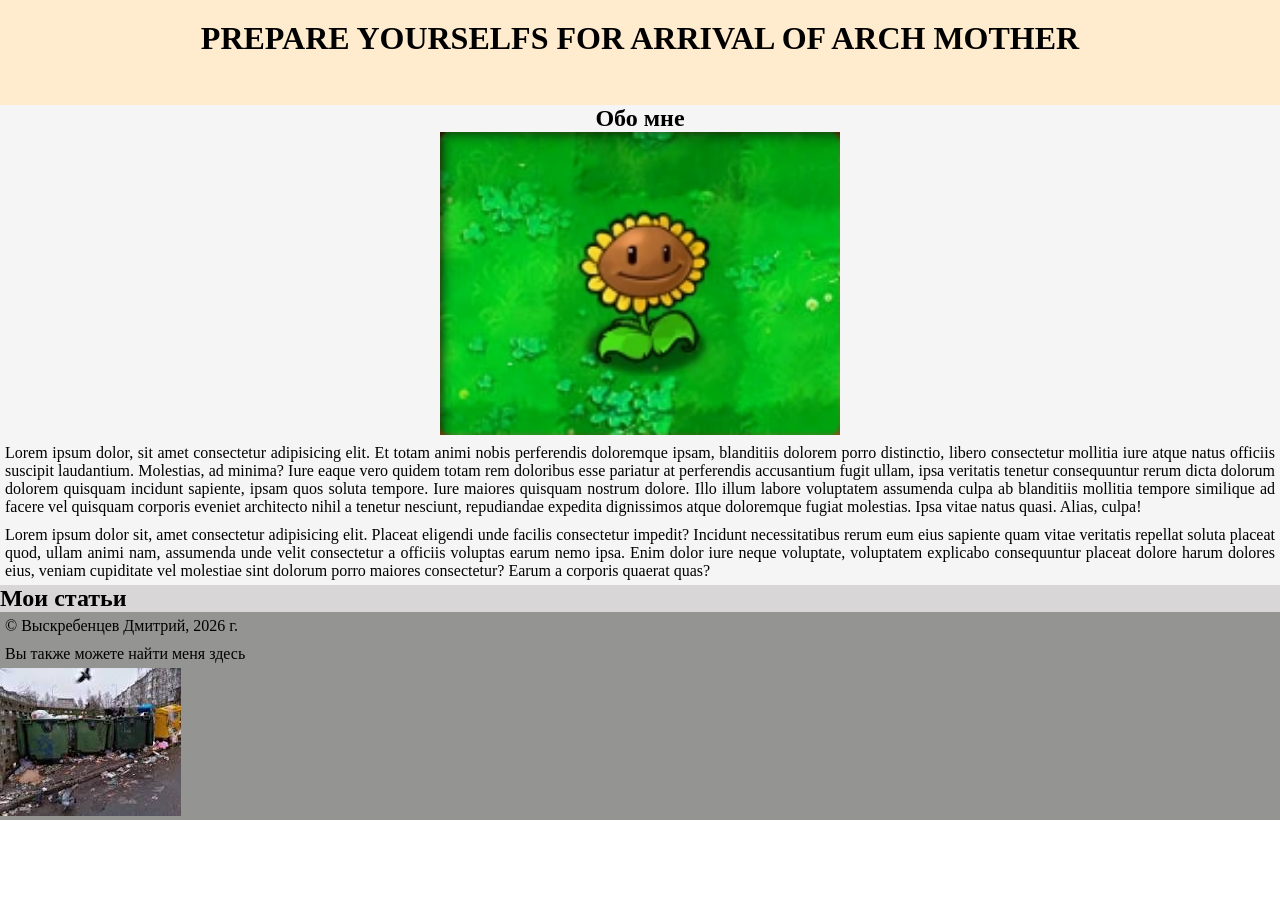
==== index.html @ 116842b4 "Add files via upload" ====
<!doctype html>
<html lang="ru">
  <head>
    <meta charset="UTF-8" />
    <meta name="viewport" content="width=device-width, initial-scale=1.0" />
    <title>Невероятный гипер супер сайт</title>
    <link rel="stylesheet" href="css/style.css" />
  </head>
  <body>
    <header>
      <h1>PREPARE YOURSELFS FOR ARRIVAL OF ARCH MOTHER</h1>
      <img
        width="200"
        src="images/accessible-icon-brands-solid-full.svg"
        alt=""
      />
    </header>
    <main>
      <section id="about">
        <h1>Обо мне</h1>
        <img
          class="center-img"
          width="400"
          src="images/Sunflower-Almanac.webp"
          alt=""
        />

        <p>
          Lorem ipsum dolor, sit amet consectetur adipisicing elit. Et totam
          animi nobis perferendis doloremque ipsam, blanditiis dolorem porro
          distinctio, libero consectetur mollitia iure atque natus officiis
          suscipit laudantium. Molestias, ad minima? Iure eaque vero quidem
          totam rem doloribus esse pariatur at perferendis accusantium fugit
          ullam, ipsa veritatis tenetur consequuntur rerum dicta dolorum dolorem
          quisquam incidunt sapiente, ipsam quos soluta tempore. Iure maiores
          quisquam nostrum dolore. Illo illum labore voluptatem assumenda culpa
          ab blanditiis mollitia tempore similique ad facere vel quisquam
          corporis eveniet architecto nihil a tenetur nesciunt, repudiandae
          expedita dignissimos atque doloremque fugiat molestias. Ipsa vitae
          natus quasi. Alias, culpa!
        </p>
        <p>
          Lorem ipsum dolor sit, amet consectetur adipisicing elit. Placeat
          eligendi unde facilis consectetur impedit? Incidunt necessitatibus
          rerum eum eius sapiente quam vitae veritatis repellat soluta placeat
          quod, ullam animi nam, assumenda unde velit consectetur a officiis
          voluptas earum nemo ipsa. Enim dolor iure neque voluptate, voluptatem
          explicabo consequuntur placeat dolore harum dolores eius, veniam
          cupiditate vel molestiae sint dolorum porro maiores consectetur? Earum
          a corporis quaerat quas?
        </p>
      </section>
      <section id="articles">
        <h1>Мои статьи</h1>
      </section>
    </main>
    <footer>
      <p>&copy; Выскребенцев Дмитрий, 2026 г.</p>
      <p>Вы также можете найти меня здесь</p>
      <img src="images/trash.jpg" alt="" />
    </footer>
  </body>
</html>
---- css/style.css ----
* {
  margin: 0;
  padding: 0;
}

header {
  background-color: blanchedalmond;
  text-align: center;
  padding-top: 20px;
  padding-bottom: 30px;
}

main {
}

footer {
  background-color: rgb(148, 148, 147);
  padding: 30px, 20px;
}

h2 {
  text-align: center;
}

#about {
  background-color: whitesmoke;
  padding: 30px, 20px;
  text-align: center;
}

#articles {
  background-color: rgb(216, 214, 214);
  padding: 30px, 20px;
}

p {
  padding: 5px;
  text-align: justify;
}
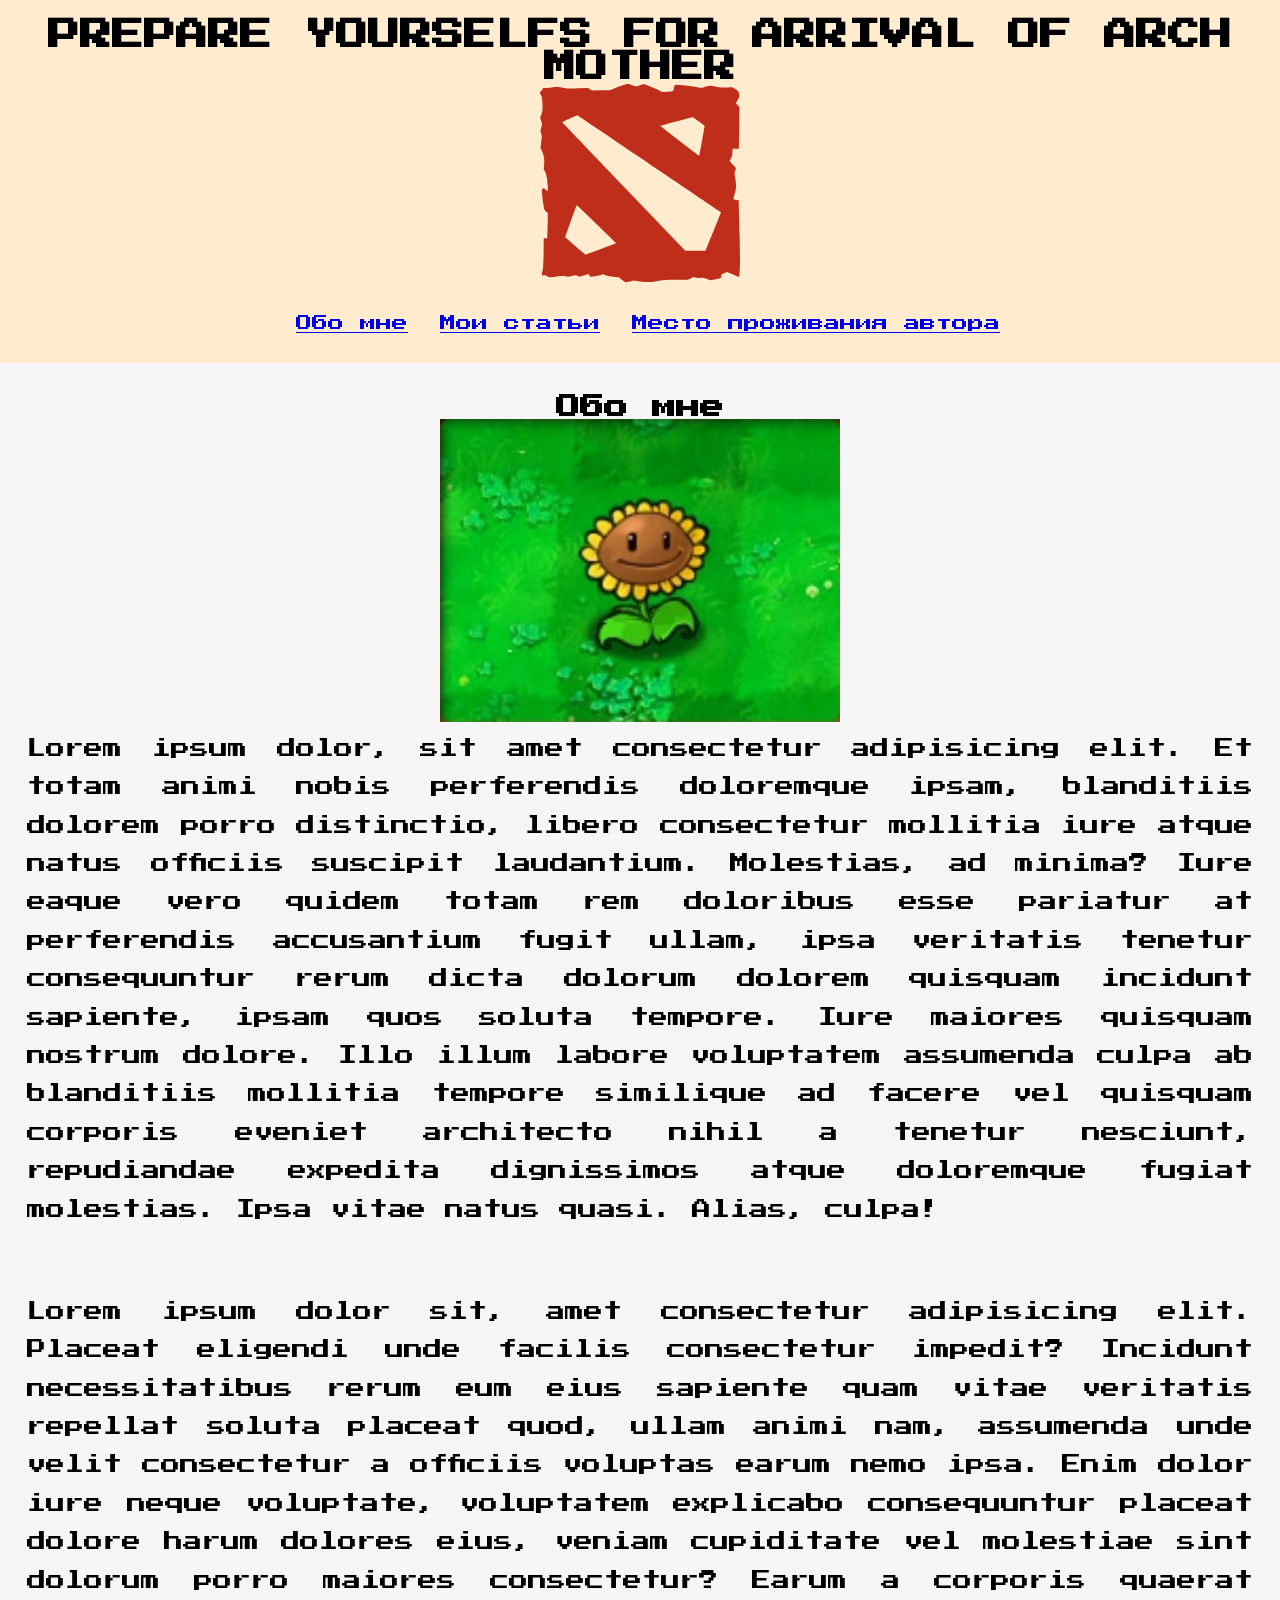
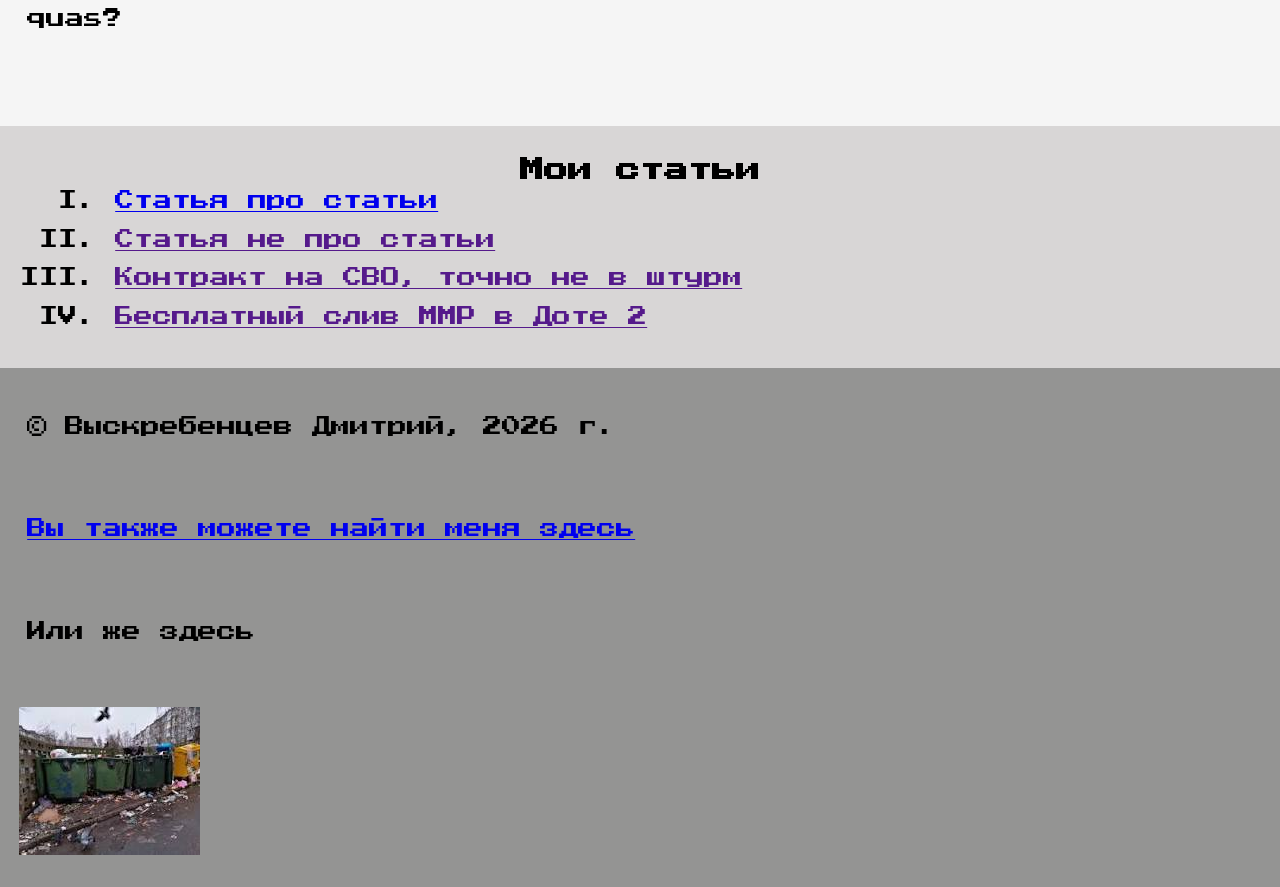
==== commit 56d1e366: "Add files via upload" ====
--- a/index.html
+++ b/index.html
@@ -1,6 +1,12 @@
 <!doctype html>
 <html lang="ru">
   <head>
+    <link rel="preconnect" href="https://fonts.googleapis.com" />
+    <link rel="preconnect" href="https://fonts.gstatic.com" crossorigin />
+    <link
+      href="https://fonts.googleapis.com/css2?family=Press+Start+2P&display=swap"
+      rel="stylesheet"
+    />
     <meta charset="UTF-8" />
     <meta name="viewport" content="width=device-width, initial-scale=1.0" />
     <title>Невероятный гипер супер сайт</title>
@@ -9,11 +15,14 @@
   <body>
     <header>
       <h1>PREPARE YOURSELFS FOR ARRIVAL OF ARCH MOTHER</h1>
-      <img
-        width="200"
-        src="images/accessible-icon-brands-solid-full.svg"
-        alt=""
-      />
+      <img width="200px" src="images/dota-2.svg" alt="" />
+      <nav>
+        <ul>
+          <li><a href="#about">Обо мне</a></li>
+          <li><a href="#articles">Мои статьи</a></li>
+          <li><a href="images/trash.jpg">Место проживания автора</a></li>
+        </ul>
+      </nav>
     </header>
     <main>
       <section id="about">
@@ -52,11 +61,22 @@
       </section>
       <section id="articles">
         <h1>Мои статьи</h1>
+        <ol type="I">
+          <li><a href="article1.html">Статья про статьи</a></li>
+          <li><a href="">Статья не про статьи</a></li>
+          <li><a href="">Контракт на СВО, точно не в штурм</a></li>
+          <li><a href="">Бесплатный слив ММР в Доте 2</a></li>
+        </ol>
       </section>
     </main>
     <footer>
       <p>&copy; Выскребенцев Дмитрий, 2026 г.</p>
-      <p>Вы также можете найти меня здесь</p>
+      <p>
+        <a href="https://steamcommunity.com/profiles/76561199059213814"
+          >Вы также можете найти меня здесь</a
+        >
+      </p>
+      <p>Или же здесь</p>
       <img src="images/trash.jpg" alt="" />
     </footer>
   </body>
--- a/css/style.css
+++ b/css/style.css
@@ -1,3 +1,8 @@
+html {
+  font-size: 1em;
+  font-family: "Press Start 2P", system-ui;
+}
+
 * {
   margin: 0;
   padding: 0;
@@ -6,8 +11,8 @@
 header {
   background-color: blanchedalmond;
   text-align: center;
-  padding-top: 20px;
-  padding-bottom: 30px;
+  padding-top: 1.2rem;
+  padding-bottom: 2rem;
 }
 
 main {
@@ -15,25 +20,46 @@
 
 footer {
   background-color: rgb(148, 148, 147);
-  padding: 30px, 20px;
+  padding: 2rem 1.2rem;
 }
 
 h2 {
   text-align: center;
+  font-size: 2rem;
 }
 
 #about {
   background-color: whitesmoke;
-  padding: 30px, 20px;
+  padding: 2rem 1.2rem;
   text-align: center;
 }
 
 #articles {
   background-color: rgb(216, 214, 214);
-  padding: 30px, 20px;
+  padding: 2rem 1.2rem;
+  text-align: center;
 }
 
 p {
-  padding: 5px;
+  padding: 0.5rem;
   text-align: justify;
+  font-size: 1.2rem;
+  line-height: 2.4rem;
+  margin-bottom: 3rem;
 }
+
+ol {
+  padding-left: 6rem;
+  text-align: justify;
+  font-size: 1.2rem;
+  line-height: 2.4rem;
+}
+
+nav ul {
+  padding-left: 1rem;
+  padding-top: 2rem;
+  justify-content: center;
+  list-style: none;
+  display: flex;
+  gap: 2rem;
+}
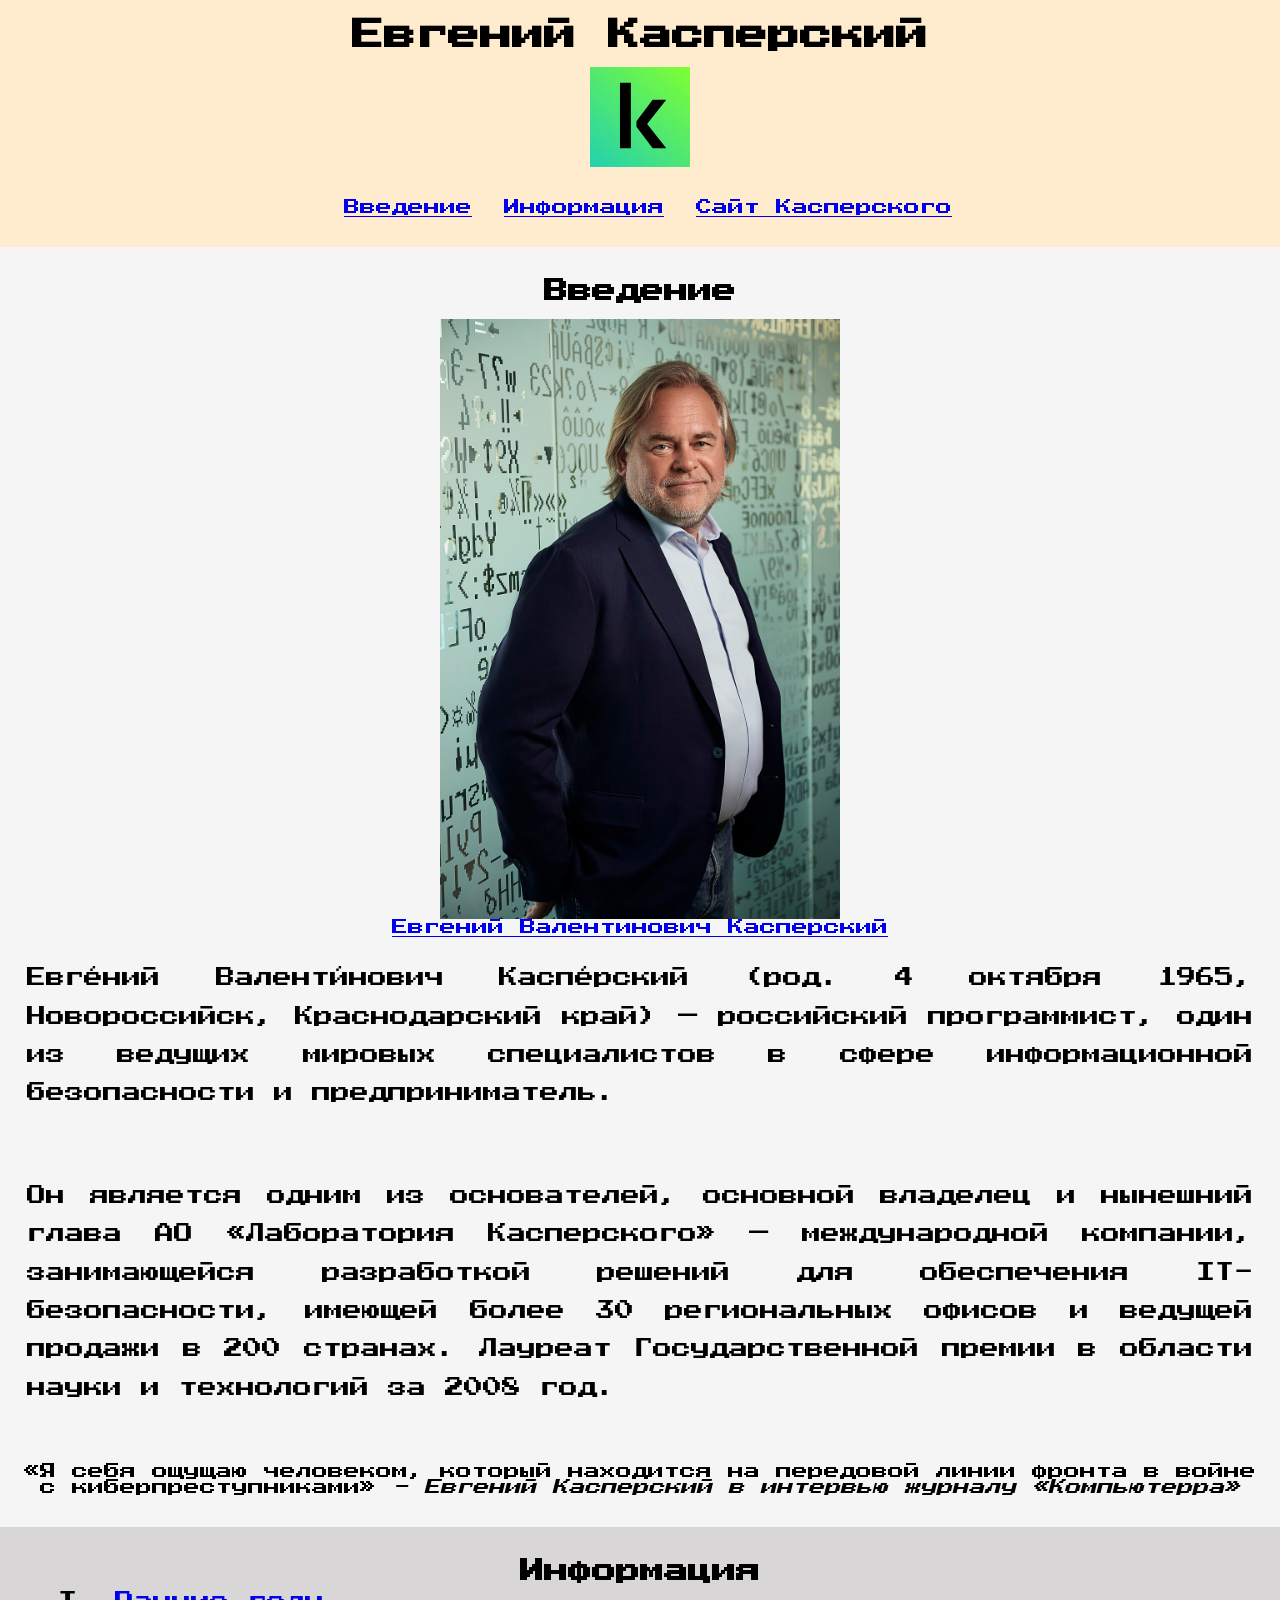
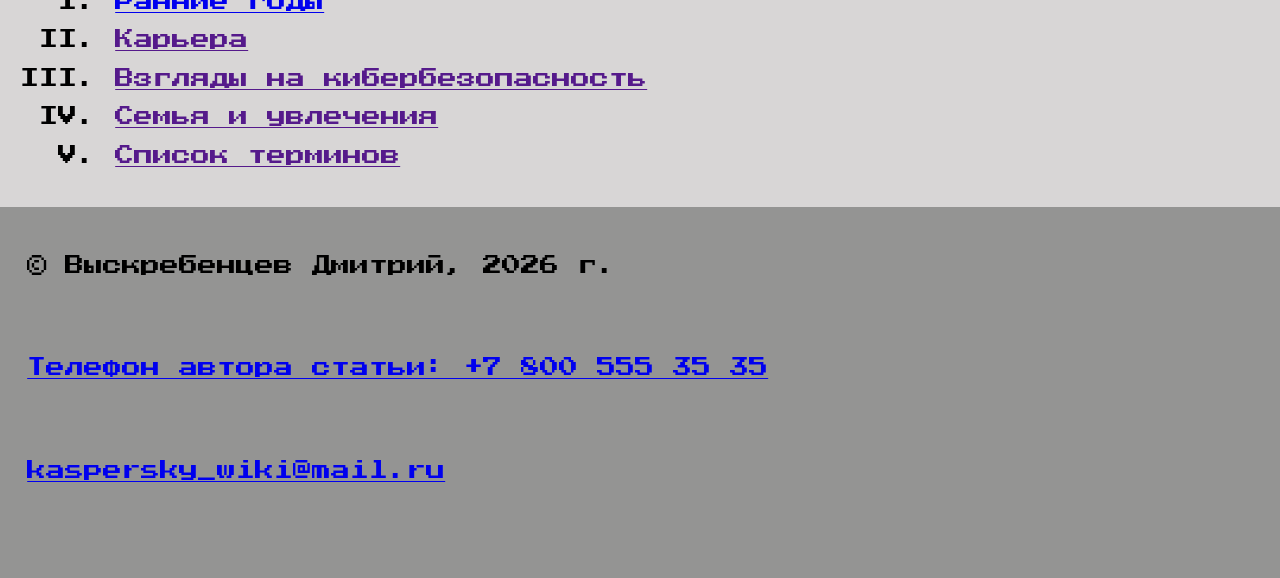
==== commit 10b6d8d9: "Add files via upload" ====
--- a/index.html
+++ b/index.html
@@ -9,75 +9,80 @@
     />
     <meta charset="UTF-8" />
     <meta name="viewport" content="width=device-width, initial-scale=1.0" />
-    <title>Невероятный гипер супер сайт</title>
+    <title>Евгений Касперский</title>
     <link rel="stylesheet" href="css/style.css" />
   </head>
   <body>
     <header>
-      <h1>PREPARE YOURSELFS FOR ARRIVAL OF ARCH MOTHER</h1>
-      <img width="200px" src="images/dota-2.svg" alt="" />
+      <h1>Евгений Касперский</h1>
+      <img width="100" src="images/kaspersky.svg" alt="" />
       <nav>
         <ul>
-          <li><a href="#about">Обо мне</a></li>
-          <li><a href="#articles">Мои статьи</a></li>
-          <li><a href="images/trash.jpg">Место проживания автора</a></li>
+          <li><a href="#about">Введение</a></li>
+          <li><a href="#articles">Информация</a></li>
+          <li>
+            <a target="_blank" href="https://www.kaspersky.ru/"
+              >Сайт Касперского</a
+            >
+          </li>
         </ul>
       </nav>
     </header>
     <main>
       <section id="about">
-        <h1>Обо мне</h1>
-        <img
-          class="center-img"
-          width="400"
-          src="images/Sunflower-Almanac.webp"
-          alt=""
-        />
+        <h1>Введение</h1>
+        <a target="_blank" href="https://www.kaspersky.ru/">
+          <figure>
+            <img
+              class="center-img"
+              width="400"
+              src="images/Eugene_Kaspersky.jpg"
+              alt="Eugene Kaspersky"
+            />
+            <figcaption>Евгений Валентинович Касперский</figcaption>
+          </figure></a
+        >
 
         <p>
-          Lorem ipsum dolor, sit amet consectetur adipisicing elit. Et totam
-          animi nobis perferendis doloremque ipsam, blanditiis dolorem porro
-          distinctio, libero consectetur mollitia iure atque natus officiis
-          suscipit laudantium. Molestias, ad minima? Iure eaque vero quidem
-          totam rem doloribus esse pariatur at perferendis accusantium fugit
-          ullam, ipsa veritatis tenetur consequuntur rerum dicta dolorum dolorem
-          quisquam incidunt sapiente, ipsam quos soluta tempore. Iure maiores
-          quisquam nostrum dolore. Illo illum labore voluptatem assumenda culpa
-          ab blanditiis mollitia tempore similique ad facere vel quisquam
-          corporis eveniet architecto nihil a tenetur nesciunt, repudiandae
-          expedita dignissimos atque doloremque fugiat molestias. Ipsa vitae
-          natus quasi. Alias, culpa!
+          Евге́ний Валенти́нович Каспе́рский (род. 4 октября 1965, Новороссийск,
+          Краснодарский край) — российский программист, один из ведущих мировых
+          специалистов в сфере информационной безопасности и предприниматель.
         </p>
         <p>
-          Lorem ipsum dolor sit, amet consectetur adipisicing elit. Placeat
-          eligendi unde facilis consectetur impedit? Incidunt necessitatibus
-          rerum eum eius sapiente quam vitae veritatis repellat soluta placeat
-          quod, ullam animi nam, assumenda unde velit consectetur a officiis
-          voluptas earum nemo ipsa. Enim dolor iure neque voluptate, voluptatem
-          explicabo consequuntur placeat dolore harum dolores eius, veniam
-          cupiditate vel molestiae sint dolorum porro maiores consectetur? Earum
-          a corporis quaerat quas?
+          Он является одним из основателей, основной владелец и нынешний глава
+          АО «Лаборатория Касперского» — международной компании, занимающейся
+          разработкой решений для обеспечения IT-безопасности, имеющей более 30
+          региональных офисов и ведущей продажи в 200 странах. Лауреат
+          Государственной премии в области науки и технологий за 2008 год.
         </p>
+        <blockquote>
+          <q
+            >Я себя ощущаю человеком, который находится на передовой линии
+            фронта в войне с киберпреступниками</q
+          >
+          <cite>- Евгений Касперский в интервью журналу «Компьютерра»</cite>
+        </blockquote>
       </section>
       <section id="articles">
-        <h1>Мои статьи</h1>
+        <h1>Информация</h1>
         <ol type="I">
-          <li><a href="article1.html">Статья про статьи</a></li>
-          <li><a href="">Статья не про статьи</a></li>
-          <li><a href="">Контракт на СВО, точно не в штурм</a></li>
-          <li><a href="">Бесплатный слив ММР в Доте 2</a></li>
+          <li><a href="article1.html">Ранние годы</a></li>
+          <li><a href="">Карьера</a></li>
+          <li><a href="">Взгляды на кибербезопасность</a></li>
+          <li><a href="">Семья и увлечения</a></li>
+          <li><a href="">Список терминов</a></li>
         </ol>
       </section>
     </main>
     <footer>
-      <p>&copy; Выскребенцев Дмитрий, 2026 г.</p>
       <p>
-        <a href="https://steamcommunity.com/profiles/76561199059213814"
-          >Вы также можете найти меня здесь</a
-        >
+        &copy; Выскребенцев Дмитрий,
+        <time datetime="2026">2026</time> г.
       </p>
-      <p>Или же здесь</p>
-      <img src="images/trash.jpg" alt="" />
+      <p>
+        <a href="tel:88005553535"> Телефон автора статьи: +7 800 555 35 35</a>
+      </p>
+      <p><a href="mailto:kaspersky_wiki@mail.ru">kaspersky_wiki@mail.ru</a></p>
     </footer>
   </body>
 </html>
--- a/css/style.css
+++ b/css/style.css
@@ -63,3 +63,11 @@
   display: flex;
   gap: 2rem;
 }
+
+img {
+  padding-top: 1rem;
+}
+
+figcaption {
+  padding-bottom: 1rem;
+}
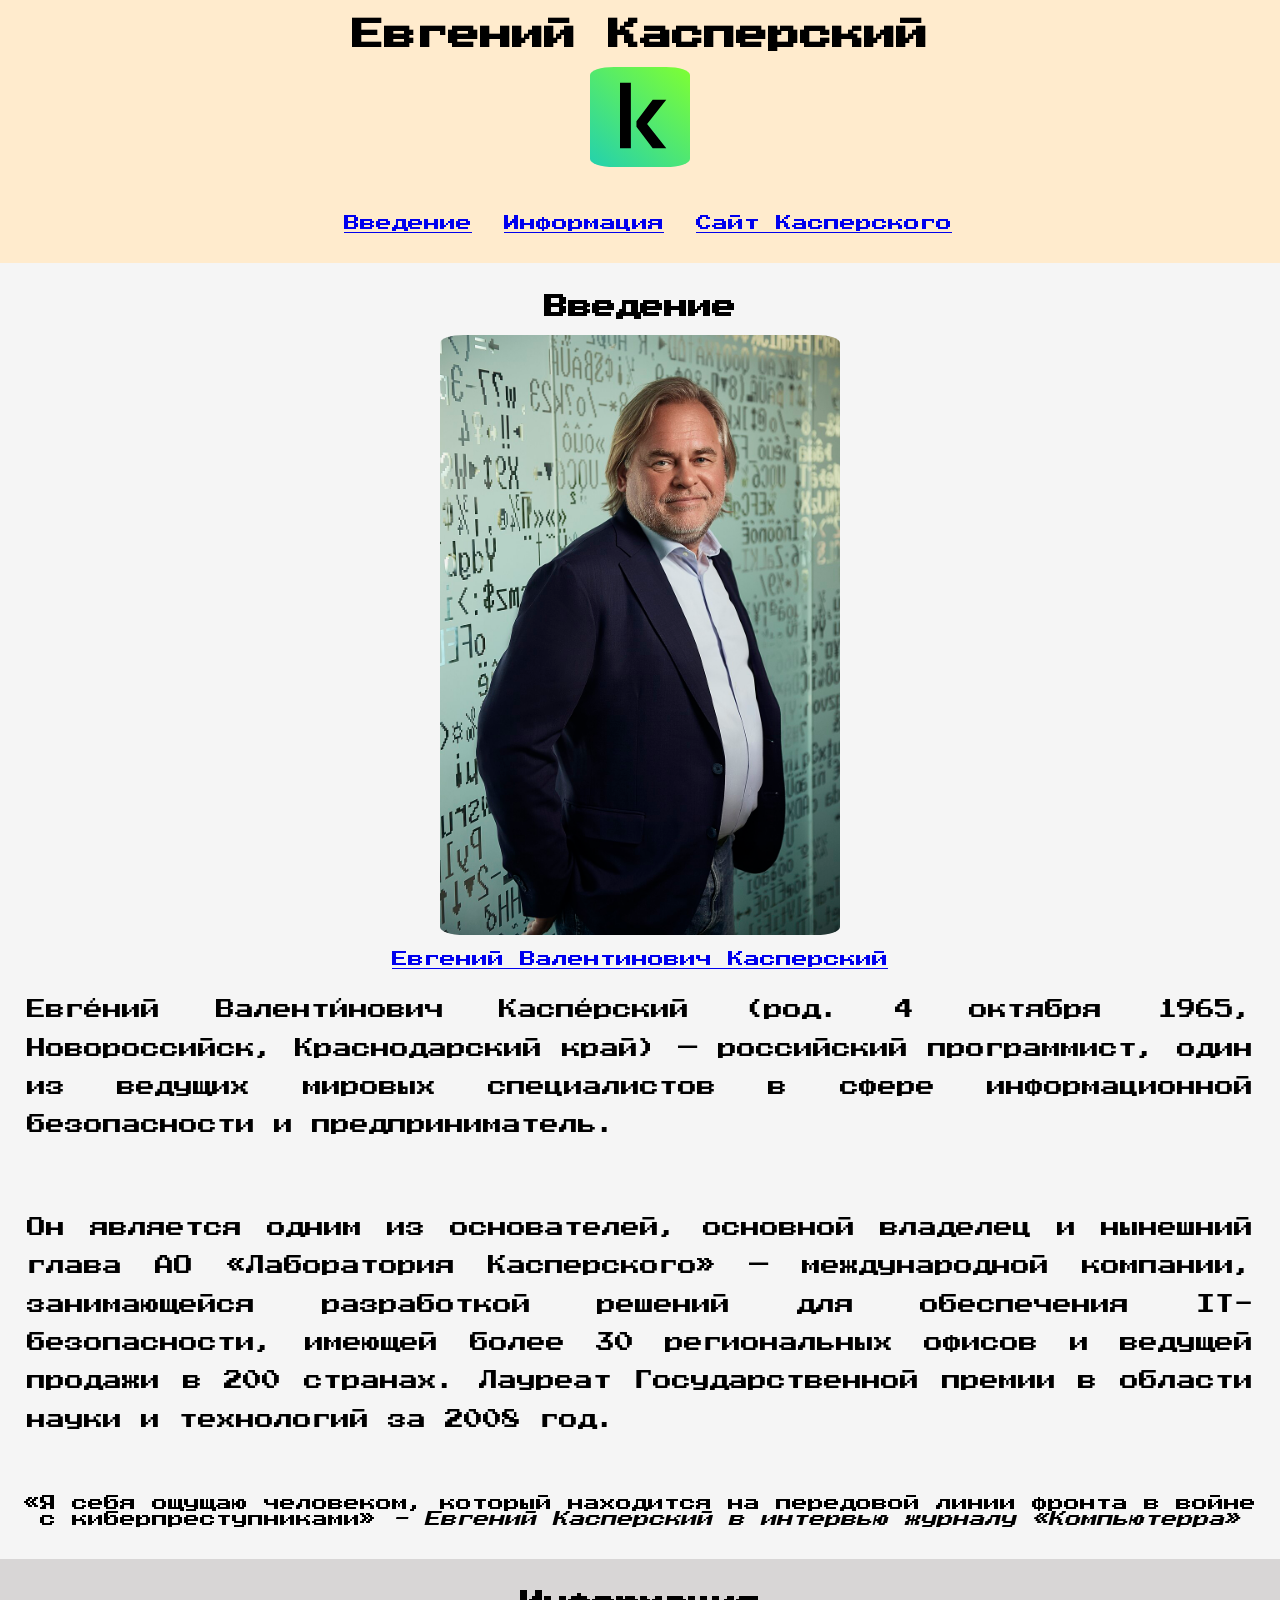
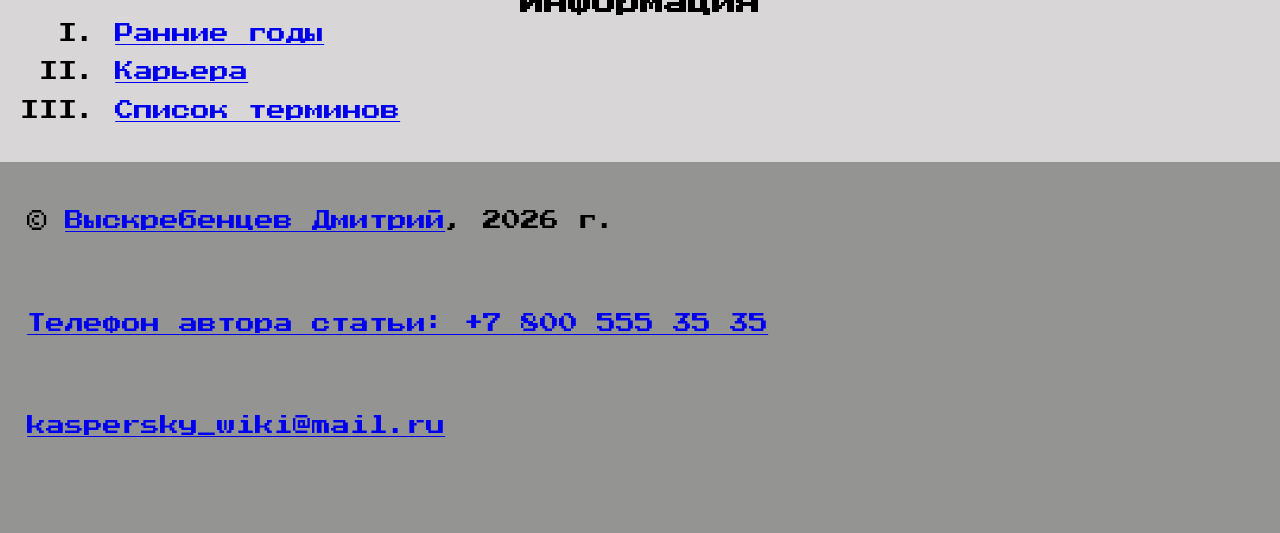
==== commit 4197c5c7: "Add files via upload" ====
--- a/index.html
+++ b/index.html
@@ -3,6 +3,7 @@
   <head>
     <link rel="preconnect" href="https://fonts.googleapis.com" />
     <link rel="preconnect" href="https://fonts.gstatic.com" crossorigin />
+    <link rel="icon" href="images/kaspersky.svg" type="image/x-icon" />
     <link
       href="https://fonts.googleapis.com/css2?family=Press+Start+2P&display=swap"
       rel="stylesheet"
@@ -67,17 +68,19 @@
         <h1>Информация</h1>
         <ol type="I">
           <li><a href="article1.html">Ранние годы</a></li>
-          <li><a href="">Карьера</a></li>
-          <li><a href="">Взгляды на кибербезопасность</a></li>
-          <li><a href="">Семья и увлечения</a></li>
-          <li><a href="">Список терминов</a></li>
+          <li><a href="article2.html">Карьера</a></li>
+          <li><a href="article3.html">Список терминов</a></li>
         </ol>
       </section>
     </main>
     <footer>
       <p>
-        &copy; Выскребенцев Дмитрий,
-        <time datetime="2026">2026</time> г.
+        &copy;
+        <a
+          target="_blank"
+          href="https://steamcommunity.com/profiles/76561199059213814"
+          >Выскребенцев Дмитрий</a
+        >, <time datetime="2026">2026</time> г.
       </p>
       <p>
         <a href="tel:88005553535"> Телефон автора статьи: +7 800 555 35 35</a>
--- a/css/style.css
+++ b/css/style.css
@@ -66,8 +66,36 @@
 
 img {
   padding-top: 1rem;
+  padding-bottom: 1rem;
+  border: 1rem;
+  border-radius: 1.5rem;
+  box-shadow: inset;
+  align-content: center;
+  margin: auto;
 }
 
 figcaption {
   padding-bottom: 1rem;
 }
+h3 {
+  text-align: center;
+  font-size: 1.5rem;
+}
+
+dl {
+  padding-left: 3rem;
+  text-align: justify;
+  font-size: 1.2rem;
+  line-height: 2.4rem;
+}
+
+dd {
+  padding-left: 3rem;
+  padding-bottom: 2rem;
+  padding-right: 6rem;
+}
+h4 {
+  padding-left: 2.2rem;
+  font-size: 1.2rem;
+  padding-bottom: 0.5rem;
+}
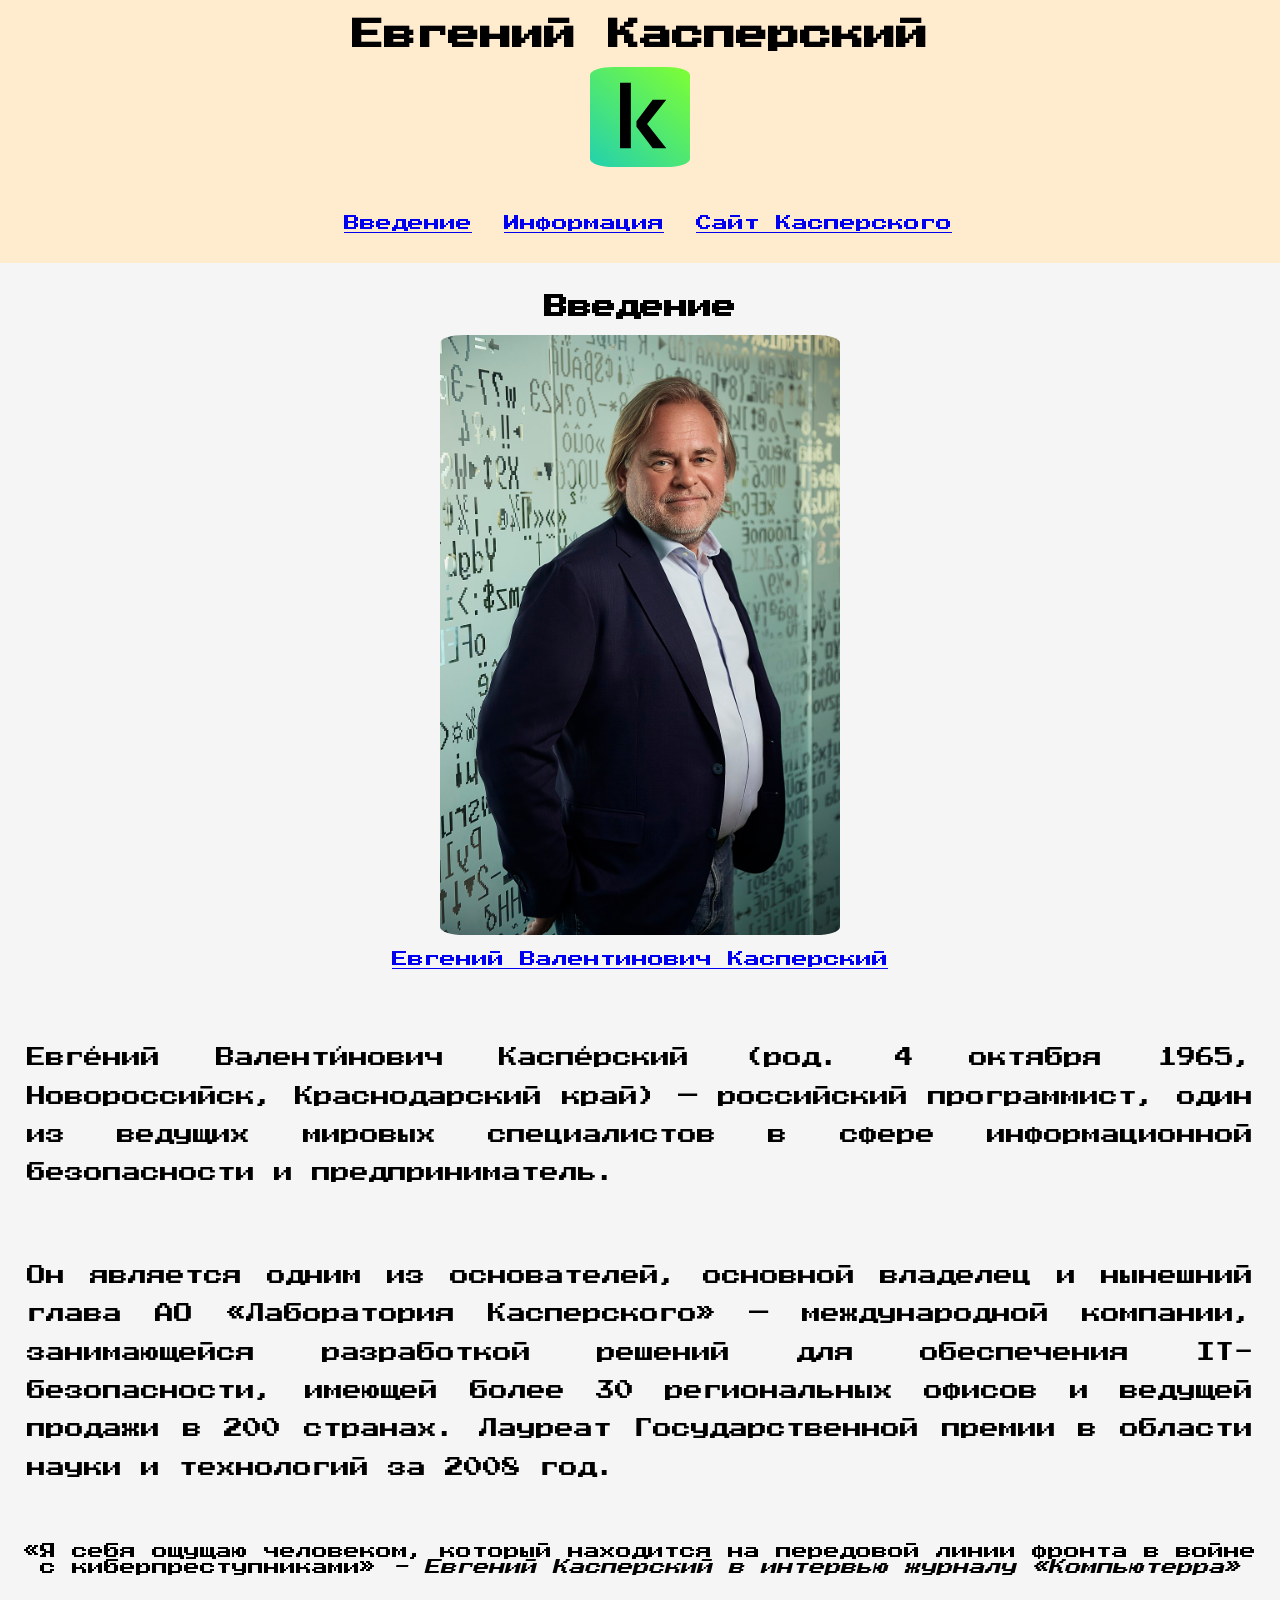
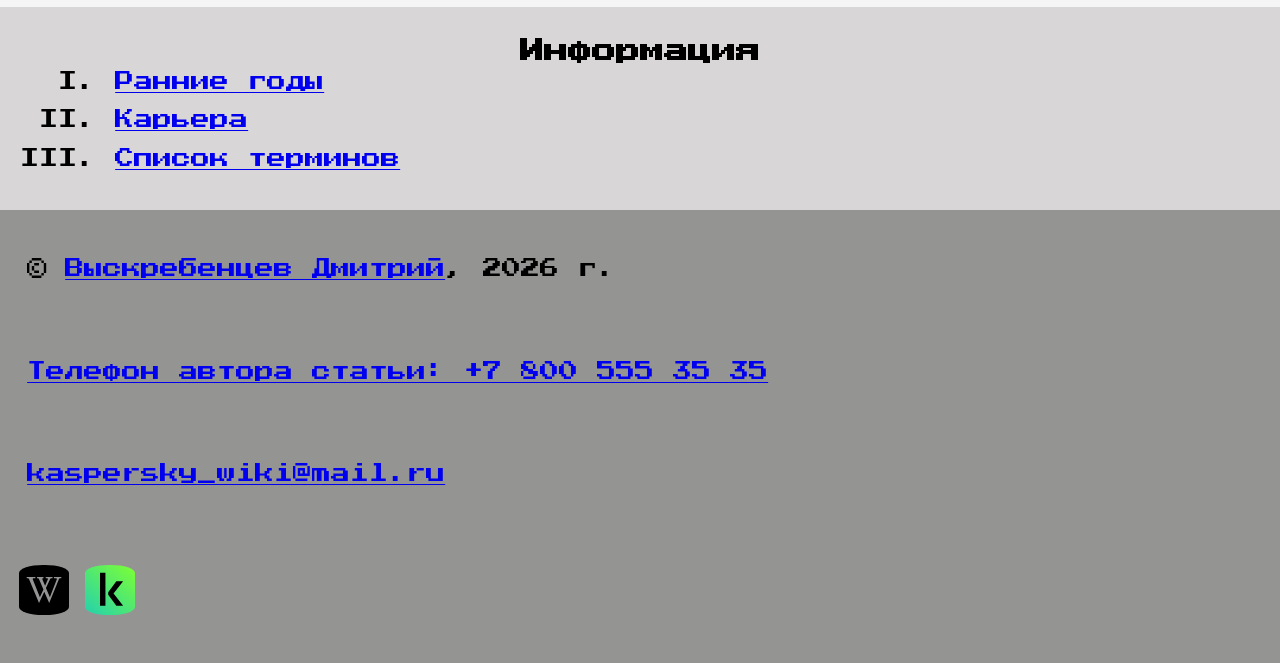
==== commit 0b605cc2: "Add files via upload" ====
--- a/index.html
+++ b/index.html
@@ -86,6 +86,14 @@
         <a href="tel:88005553535"> Телефон автора статьи: +7 800 555 35 35</a>
       </p>
       <p><a href="mailto:kaspersky_wiki@mail.ru">kaspersky_wiki@mail.ru</a></p>
+      <a
+        target="_blank"
+        href="https://ru.wikipedia.org/wiki/%D0%9A%D0%B0%D1%81%D0%BF%D0%B5%D1%80%D1%81%D0%BA%D0%B8%D0%B9,_%D0%95%D0%B2%D0%B3%D0%B5%D0%BD%D0%B8%D0%B9_%D0%92%D0%B0%D0%BB%D0%B5%D0%BD%D1%82%D0%B8%D0%BD%D0%BE%D0%B2%D0%B8%D1%87"
+        ><img width="50" src="images/wikipedia-svgrepo-com.svg" alt=""
+      /></a>
+      <a target="_blank" href="https://www.kaspersky.ru/"
+        ><img width="50" src="images/kaspersky.svg" alt=""
+      /></a>
     </footer>
   </body>
 </html>
--- a/css/style.css
+++ b/css/style.css
@@ -64,18 +64,14 @@
   gap: 2rem;
 }
 
-img {
-  padding-top: 1rem;
-  padding-bottom: 1rem;
-  border: 1rem;
-  border-radius: 1.5rem;
-  box-shadow: inset;
-  align-content: center;
-  margin: auto;
+#center_img {
+  display: block;
+  margin: 0 auto;
 }
 
 figcaption {
-  padding-bottom: 1rem;
+  padding-bottom: 4rem;
+  text-align: center;
 }
 h3 {
   text-align: center;
@@ -99,3 +95,33 @@
   font-size: 1.2rem;
   padding-bottom: 0.5rem;
 }
+
+section {
+  padding-left: 20px;
+  padding-right: 20px;
+}
+
+img {
+  padding-top: 1rem;
+  padding-bottom: 1rem;
+  border: 1rem;
+  border-radius: 1.5rem;
+  box-shadow: inset;
+  align-content: center;
+}
+
+table {
+  border-collapse: collapse;
+  font-size: x-large;
+  margin-left: 2.5rem;
+  margin-right: 5rem;
+}
+
+td {
+  padding: 2rem 2rem 2rem 2rem;
+}
+
+th {
+  padding-bottom: 1rem;
+  padding-top: 1rem;
+}
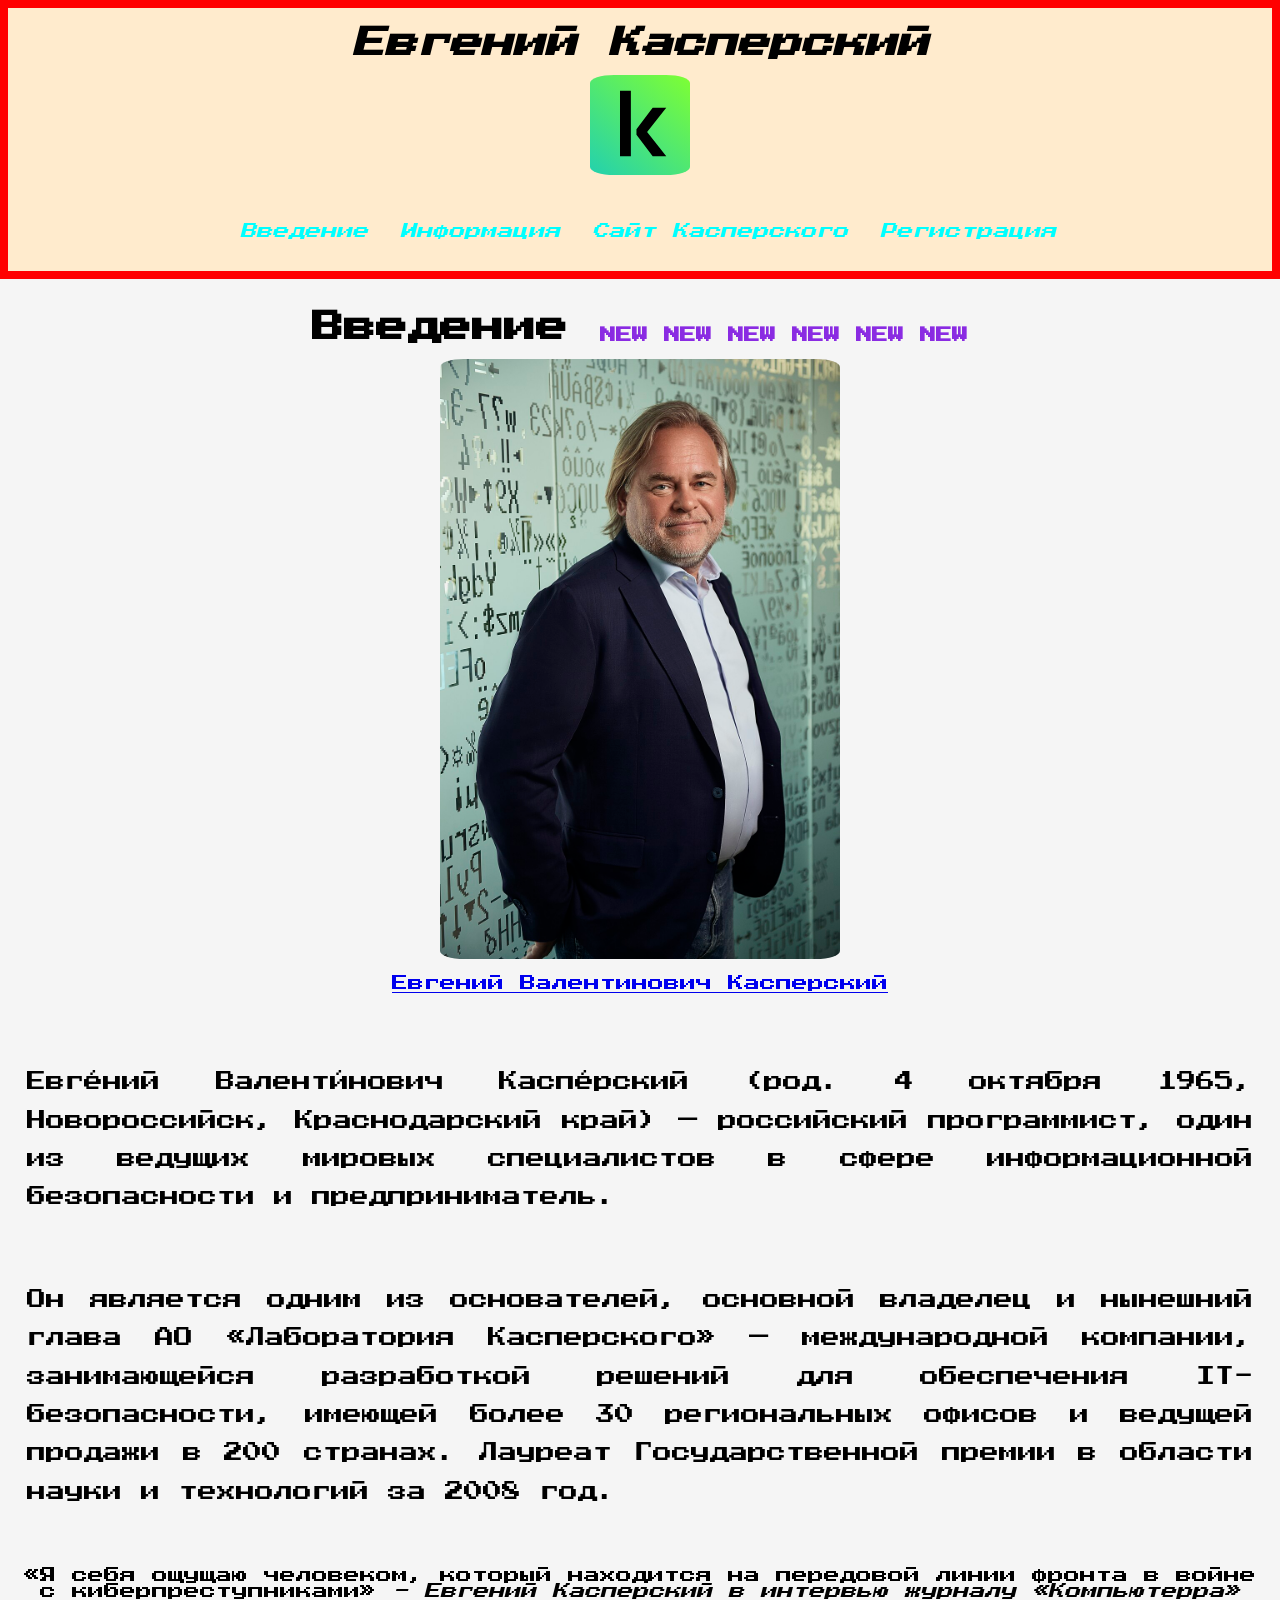
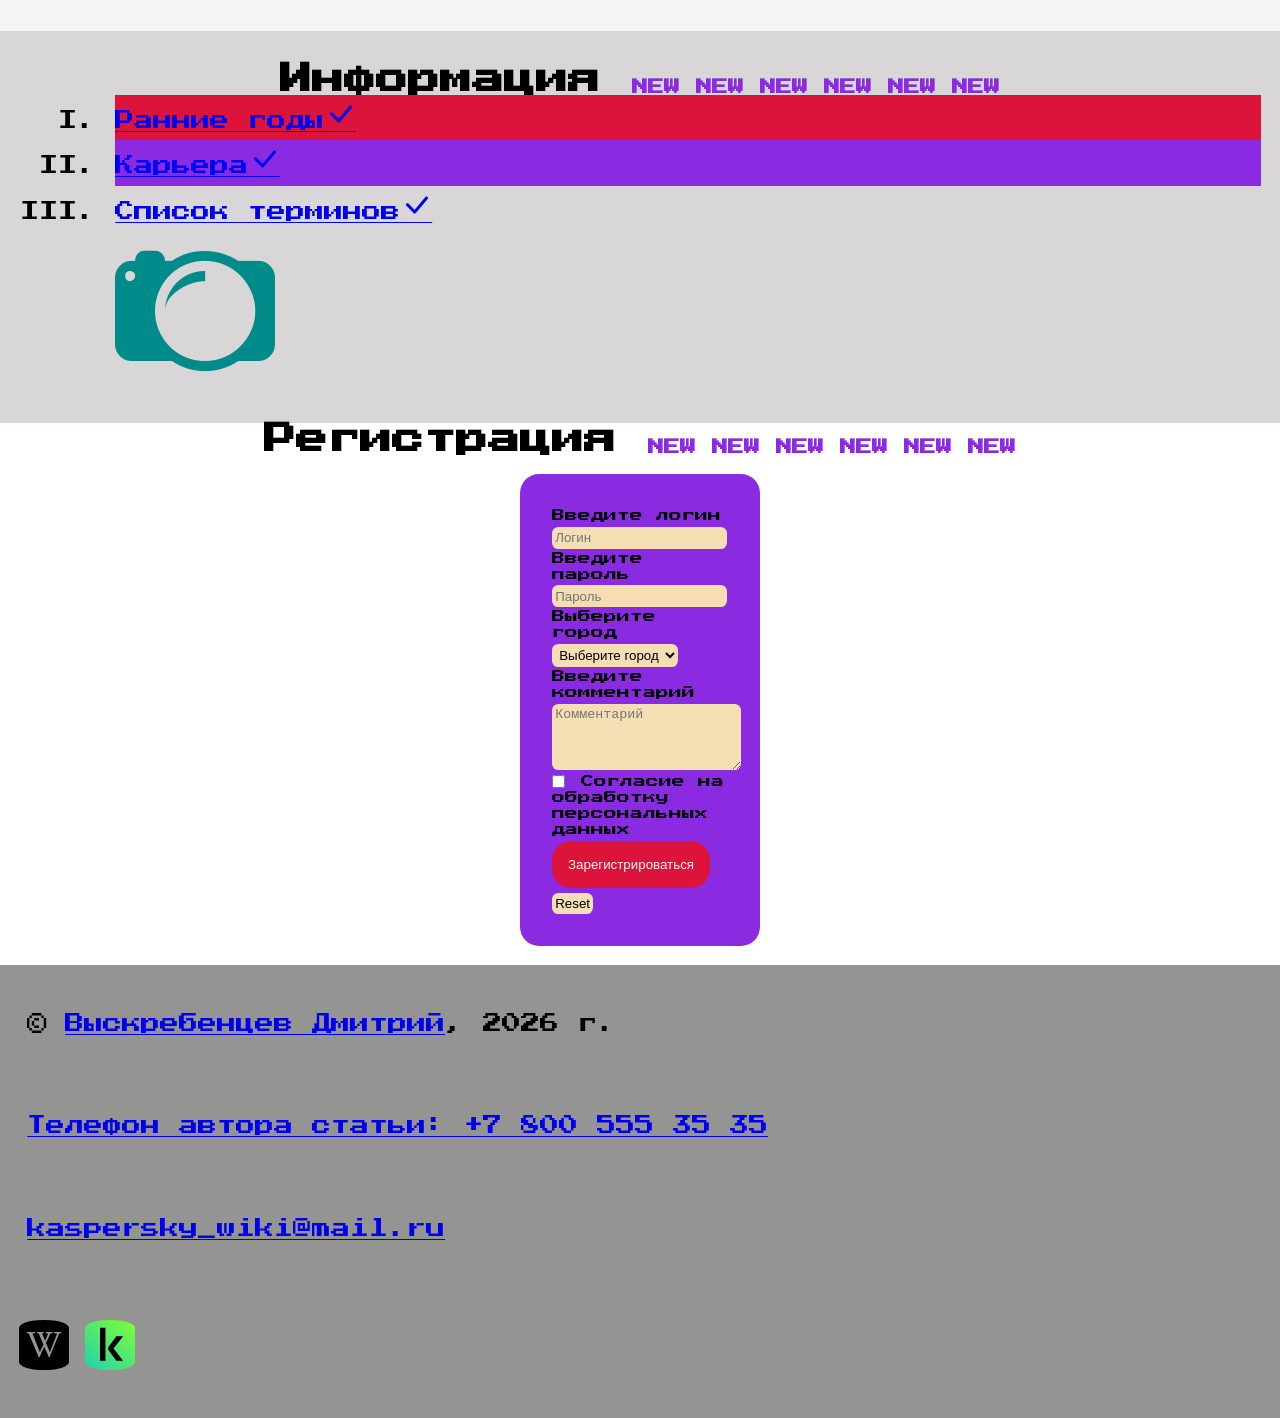
==== commit a5e02d26: "Add files via upload" ====
--- a/index.html
+++ b/index.html
@@ -8,6 +8,11 @@
       href="https://fonts.googleapis.com/css2?family=Press+Start+2P&display=swap"
       rel="stylesheet"
     />
+    <link
+      rel="stylesheet"
+      href="https://cdn.jsdelivr.net/npm/bootstrap-icons@1.13.1/font/bootstrap-icons.min.css"
+    />
+
     <meta charset="UTF-8" />
     <meta name="viewport" content="width=device-width, initial-scale=1.0" />
     <title>Евгений Касперский</title>
@@ -26,12 +31,13 @@
               >Сайт Касперского</a
             >
           </li>
+          <li><a href="#registration">Регистрация</a></li>
         </ul>
       </nav>
     </header>
     <main>
       <section id="about">
-        <h1>Введение</h1>
+        <h2>Введение</h2>
         <a target="_blank" href="https://www.kaspersky.ru/">
           <figure>
             <img
@@ -65,12 +71,56 @@
         </blockquote>
       </section>
       <section id="articles">
-        <h1>Информация</h1>
+        <h2>Информация</h2>
         <ol type="I">
           <li><a href="article1.html">Ранние годы</a></li>
           <li><a href="article2.html">Карьера</a></li>
           <li><a href="article3.html">Список терминов</a></li>
+          <i class="bi bi-camera2"></i>
         </ol>
+      </section>
+      <section id="registration">
+        <h2>Регистрация</h2>
+        <form class="form-reg" action="">
+          <label for="login">Введите логин</label><br />
+          <input
+            type="text"
+            id="login"
+            name="login"
+            placeholder="Логин"
+            required
+          /><br />
+          <label for="password">Введите пароль</label><br />
+          <input
+            type="password"
+            id="password"
+            name="password"
+            placeholder="Пароль"
+            required
+            pattern=""
+          /><br />
+          <label for="city">Выберите город</label>
+          <select name="city" id="city" required>
+            <option value="" disabled selected>Выберите город</option>
+            <option value="chel">Челябинск</option>
+            <option value="ekb">Екатеринбург</option>
+            <option value="mos">Москва</option></select
+          ><br />
+          <label for="comment">Введите комментарий</label><br />
+          <textarea
+            name="comment"
+            id="comment"
+            placeholder="Комментарий"
+            rows="4"
+            cols="21"
+          ></textarea
+          ><br />
+          <input type="checkbox" id="agree" name="agree" />
+          <label for="agree">Согласие на обработку персональных данных</label
+          ><br />
+          <input type="submit" value="Зарегистрироваться" /><br />
+          <input type="reset" />
+        </form>
       </section>
     </main>
     <footer>
--- a/css/style.css
+++ b/css/style.css
@@ -13,6 +13,8 @@
   text-align: center;
   padding-top: 1.2rem;
   padding-bottom: 2rem;
+  border: 0.5rem solid red;
+  font-style: italic;
 }
 
 main {
@@ -109,7 +111,7 @@
   box-shadow: inset;
   align-content: center;
 }
-
+/*Вёрсткая таблиц*/
 table {
   border-collapse: collapse;
   font-size: x-large;
@@ -125,3 +127,106 @@
   padding-bottom: 1rem;
   padding-top: 1rem;
 }
+/*Вёрсткая ссылок*/
+nav a:visited {
+  color: black;
+}
+nav a:hover {
+  color: yellow;
+  text-decoration: overline;
+}
+
+nav a:focus {
+  color: green;
+  transform: scale(1.2);
+}
+
+nav a:active {
+  color: red;
+}
+nav a {
+  color: aqua;
+  text-decoration: none;
+  display: inline-block;
+  transition: 0.5s;
+}
+
+#articles a::after {
+  content: "\F633";
+  font-family: bootstrap-icons;
+  font-size: 2rem;
+}
+
+#articles li:nth-child(even) {
+  background-color: blueviolet;
+}
+
+#articles li:nth-child(3n + 1) {
+  background-color: crimson;
+}
+
+h2::after {
+  content: "NEW NEW NEW NEW NEW NEW ";
+  font-size: 1rem;
+  margin-left: 2rem;
+  color: blueviolet;
+}
+
+.bi-camera2 {
+  font-size: 10rem;
+  color: darkcyan;
+}
+
+/*Вёрсткая форм*/
+
+.form-reg {
+  width: 11rem;
+  margin: 1.2rem auto;
+  background-color: blueviolet;
+  border-radius: 1.2rem;
+  padding: 2rem;
+}
+
+.form-reg label {
+  font-size: 0.8rem;
+}
+
+input {
+  border-radius: 0.4rem;
+  border: 1rem;
+  background-color: wheat;
+  padding: 0.2rem;
+  color: black;
+  margin-top: 0.3rem;
+}
+input[type="submit"] {
+  background-color: crimson;
+  color: whitesmoke;
+  padding: 1rem;
+  border-radius: 1.2rem;
+}
+input[type="submit"]:hover {
+  cursor: pointer;
+  background-color: black;
+}
+
+input[type="checkbox"],
+input[type="radio"] {
+  accent-color: red;
+}
+select {
+  border-radius: 0.4rem;
+  border: 1rem;
+  background-color: wheat;
+  padding: 0.2rem;
+  color: black;
+  margin-top: 0.3rem;
+}
+textarea {
+  border-radius: 0.4rem;
+  border: 1rem;
+  background-color: wheat;
+  padding: 0.2rem;
+  color: black;
+  margin-top: 0.3rem;
+}
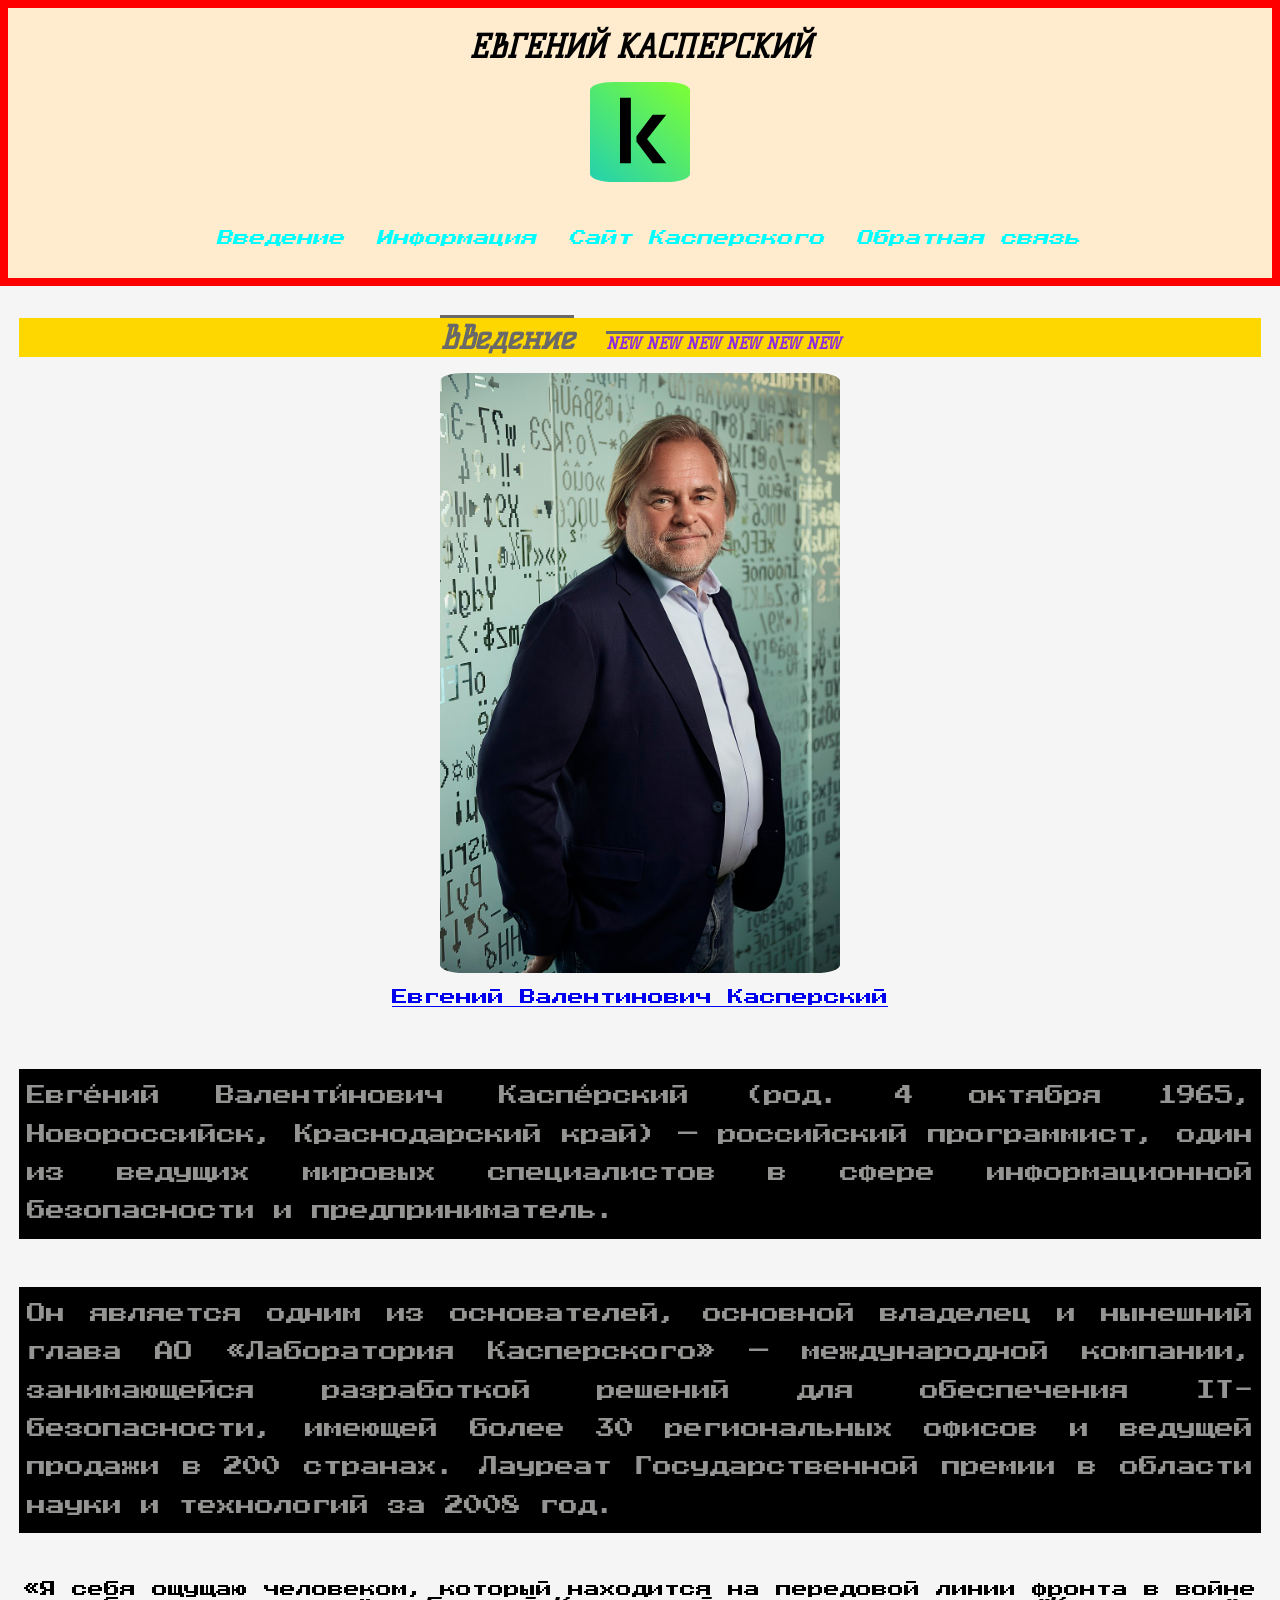
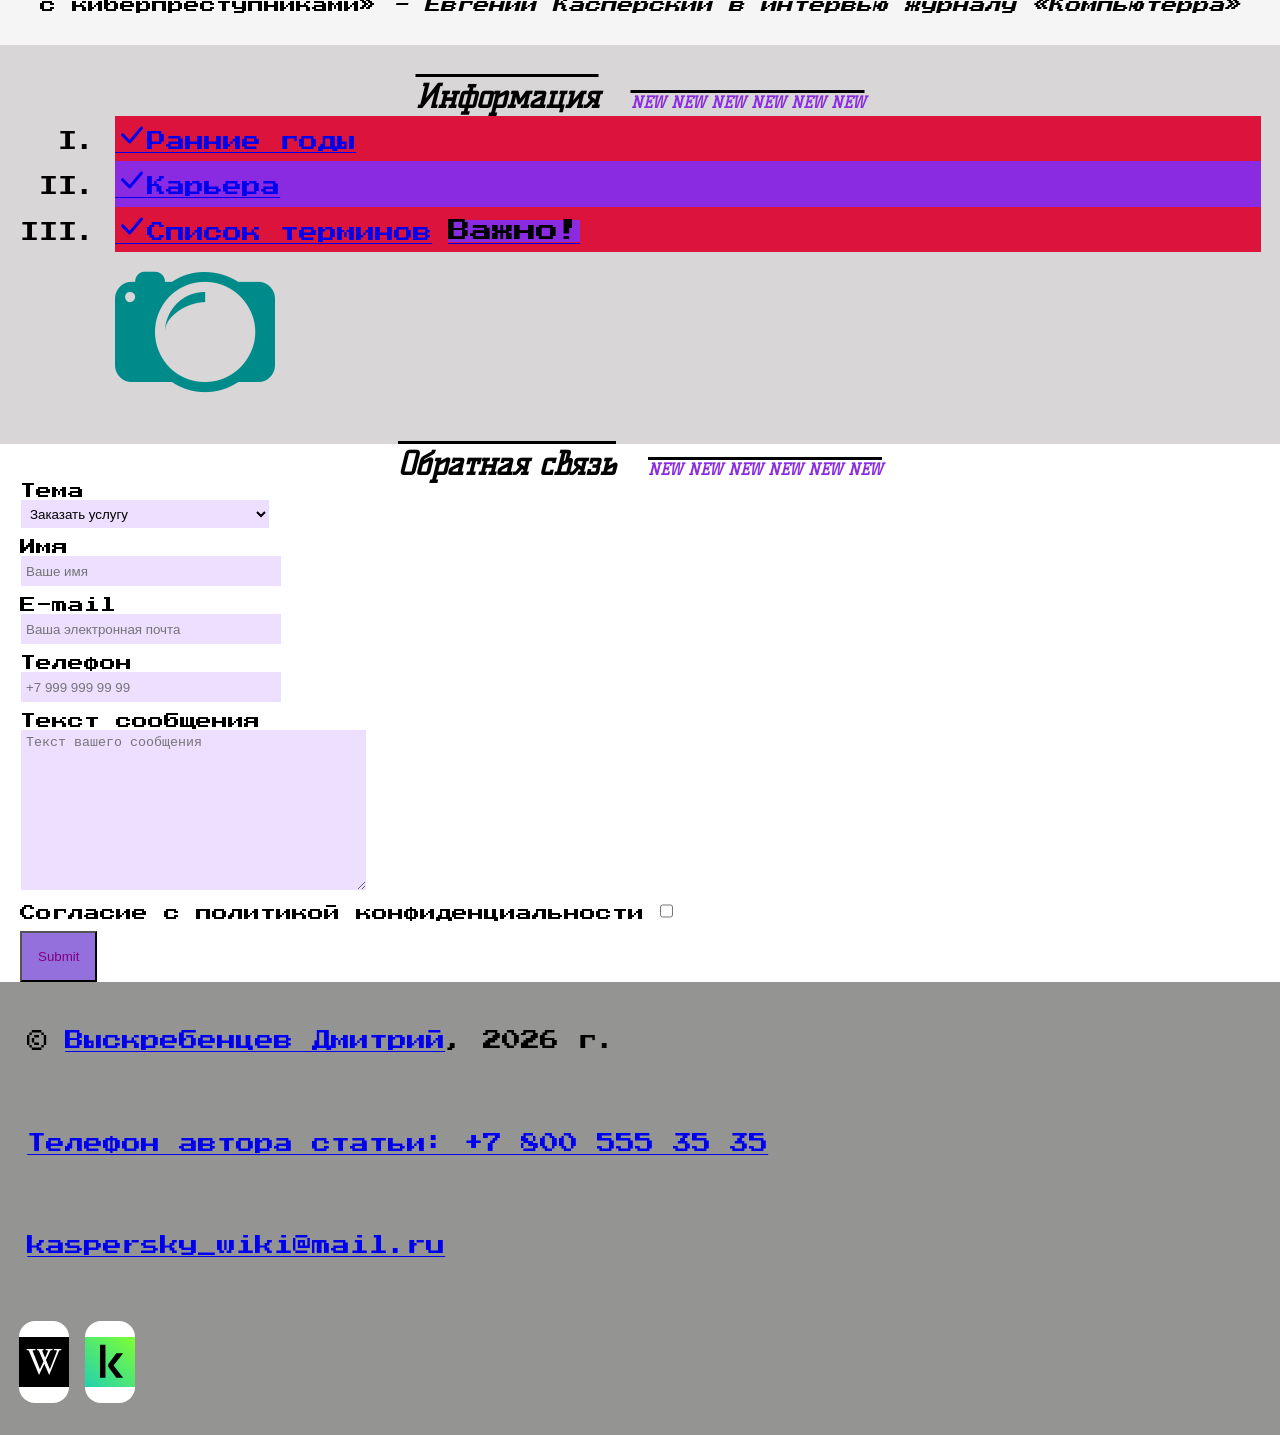
==== commit 2a828705: "Add files via upload" ====
--- a/index.html
+++ b/index.html
@@ -3,7 +3,6 @@
   <head>
     <link rel="preconnect" href="https://fonts.googleapis.com" />
     <link rel="preconnect" href="https://fonts.gstatic.com" crossorigin />
-    <link rel="icon" href="images/kaspersky.svg" type="image/x-icon" />
     <link
       href="https://fonts.googleapis.com/css2?family=Press+Start+2P&display=swap"
       rel="stylesheet"
@@ -12,10 +11,26 @@
       rel="stylesheet"
       href="https://cdn.jsdelivr.net/npm/bootstrap-icons@1.13.1/font/bootstrap-icons.min.css"
     />
+    <link
+      href="https://fonts.googleapis.com/css2?family=Kelly+Slab&display=swap"
+      rel="stylesheet"
+    />
 
     <meta charset="UTF-8" />
     <meta name="viewport" content="width=device-width, initial-scale=1.0" />
     <title>Евгений Касперский</title>
+    <meta
+      name="keywords"
+      content="Касперский, Касперский Вики, История Касперского, Антивирус, Защита Интернета"
+    />
+    <meta
+      name="description"
+      content="Сайт рассказывающий о жизни Евгения Валентиновича Касперского"
+    />
+    <link rel="icon" type="image/ico" sizes="32x32" href="icons/favicon.ico" />
+    <link rel="icon" type="image/ico" sizes="16x16" href="icons/favicon.ico" />
+    <link rel="shortcut icon" href="icons/favicon.ico" />
+
     <link rel="stylesheet" href="css/style.css" />
   </head>
   <body>
@@ -31,7 +46,7 @@
               >Сайт Касперского</a
             >
           </li>
-          <li><a href="#registration">Регистрация</a></li>
+          <li><a href="#feedback">Обратная связь</a></li>
         </ul>
       </nav>
     </header>
@@ -75,51 +90,70 @@
         <ol type="I">
           <li><a href="article1.html">Ранние годы</a></li>
           <li><a href="article2.html">Карьера</a></li>
-          <li><a href="article3.html">Список терминов</a></li>
+          <li><a id="important" href="article3.html">Список терминов</a></li>
           <i class="bi bi-camera2"></i>
         </ol>
       </section>
-      <section id="registration">
-        <h2>Регистрация</h2>
-        <form class="form-reg" action="">
-          <label for="login">Введите логин</label><br />
-          <input
-            type="text"
-            id="login"
-            name="login"
-            placeholder="Логин"
-            required
-          /><br />
-          <label for="password">Введите пароль</label><br />
-          <input
-            type="password"
-            id="password"
-            name="password"
-            placeholder="Пароль"
-            required
-            pattern=""
-          /><br />
-          <label for="city">Выберите город</label>
-          <select name="city" id="city" required>
-            <option value="" disabled selected>Выберите город</option>
-            <option value="chel">Челябинск</option>
-            <option value="ekb">Екатеринбург</option>
-            <option value="mos">Москва</option></select
-          ><br />
-          <label for="comment">Введите комментарий</label><br />
-          <textarea
-            name="comment"
-            id="comment"
-            placeholder="Комментарий"
-            rows="4"
-            cols="21"
-          ></textarea
-          ><br />
-          <input type="checkbox" id="agree" name="agree" />
-          <label for="agree">Согласие на обработку персональных данных</label
-          ><br />
-          <input type="submit" value="Зарегистрироваться" /><br />
-          <input type="reset" />
+      <section id="feedback">
+        <h2>Обратная связь</h2>
+        <form action="" id="contact-form">
+          <div class="form_item">
+            <label for="topic">Тема</label><br />
+            <select required name="topic" id="topic">
+              <option value="1">Заказать услугу</option>
+              <option value="2">Оставить отзыв/замечание</option>
+              <option value="3">Предложить сотрудничество</option>
+              <option value="4">Другое</option>
+            </select>
+          </div>
+          <div class="form_item">
+            <label for="name">Имя</label><br />
+            <input
+              required
+              placeholder="Ваше имя"
+              name="name"
+              id="name"
+              type="text"
+            />
+          </div>
+          <div class="form_item">
+            <label for="email">E-mail</label><br />
+            <input
+              placeholder="Ваша электронная почта"
+              name="email"
+              type="email"
+              id="email"
+              required
+            />
+          </div>
+          <div class="form_item">
+            <label for="tel">Телефон</label><br />
+            <input
+              placeholder="+7 999 999 99 99"
+              name="tel"
+              type="tel"
+              id="tel"
+              required
+            />
+          </div>
+          <div class="form_item">
+            <label for="comment">Текст сообщения</label><br />
+            <textarea
+              placeholder="Текст вашего сообщения"
+              name="comment"
+              id="comment"
+              rows="10"
+              required
+              cols="40"
+            ></textarea>
+          </div>
+          <div class="form_item">
+            <label for="check">Согласие с политикой конфиденциальности</label>
+            <input name="check" id="check" required type="checkbox" />
+          </div>
+          <div class="form_item">
+            <input type="submit" />
+          </div>
         </form>
       </section>
     </main>
--- a/css/style.css
+++ b/css/style.css
@@ -17,15 +17,23 @@
   font-style: italic;
 }
 
-main {
-}
+/* main {
+} */
 
 footer {
   background-color: rgb(148, 148, 147);
   padding: 2rem 1.2rem;
 }
 
+h1 {
+  text-transform: uppercase;
+  text-decoration: double;
+  font-family: "Kelly Slab", sans-serif;
+}
 h2 {
+  font-style: oblique;
+  text-decoration: overline;
+  font-family: "Kelly Slab", sans-serif;
   text-align: center;
   font-size: 2rem;
 }
@@ -76,6 +84,9 @@
   text-align: center;
 }
 h3 {
+  font-weight: 400;
+  text-decoration: solid;
+  font-family: "Kelly Slab", sans-serif;
   text-align: center;
   font-size: 1.5rem;
 }
@@ -93,6 +104,9 @@
   padding-right: 6rem;
 }
 h4 {
+  font-style: italic;
+  text-decoration: wavy;
+  font-family: "Kelly Slab", sans-serif;
   padding-left: 2.2rem;
   font-size: 1.2rem;
   padding-bottom: 0.5rem;
@@ -111,7 +125,28 @@
   box-shadow: inset;
   align-content: center;
 }
-/*Вёрсткая таблиц*/
+
+.content p::first-line {
+  letter-spacing: 2rem;
+}
+
+#about h2 {
+  color: dimgrey;
+  background-color: gold;
+}
+#about p {
+  color: rgb(148, 148, 147);
+  background-color: black;
+}
+footer img {
+  background-color: white;
+  border-radius: 1rem;
+}
+img + p {
+  margin-top: 2rem;
+}
+
+/*Вёрсткая таблиц -----------------------------------------------------------------------*/
 table {
   border-collapse: collapse;
   font-size: x-large;
@@ -127,31 +162,70 @@
   padding-bottom: 1rem;
   padding-top: 1rem;
 }
-/*Вёрсткая ссылок*/
-nav a:visited {
-  color: black;
-}
-nav a:hover {
-  color: yellow;
-  text-decoration: overline;
-}
-
-nav a:focus {
-  color: green;
-  transform: scale(1.2);
-}
-
-nav a:active {
+
+tbody td:nth-child(even) {
+  color: aqua;
+}
+
+tbody td:nth-child(1) {
   color: red;
 }
+tbody tr:last-child td {
+  color: red;
+}
+
+/*Вёрстка языка -----------------------------------------------------------------------*/
+#article1 p:lang(ru) {
+  font-size: 2rem;
+  color: darkorange;
+}
+#article1 p:lang(en) {
+  font-size: 0.5rem;
+  color: hotpink;
+}
+
+/*Вёрсткая ссылок -----------------------------------------------------------------------*/
+
+a:focus {
+  color: brown;
+}
+
+a:hover {
+  color: aquamarine;
+  text-decoration: wavy;
+}
+
+/* a:visited {
+  color: black;
+} */
 nav a {
   color: aqua;
   text-decoration: none;
   display: inline-block;
   transition: 0.5s;
 }
-
-#articles a::after {
+nav a:hover {
+  color: yellow;
+  text-decoration: overline;
+}
+
+nav a:focus {
+  color: green;
+  transform: scale(1.2);
+}
+
+nav a:active {
+  color: red;
+}
+
+#articles a:focus {
+  color: darkgoldenrod;
+}
+#articles a:hover {
+  color: darkmagenta;
+}
+
+#articles a::before {
   content: "\F633";
   font-family: bootstrap-icons;
   font-size: 2rem;
@@ -161,8 +235,16 @@
   background-color: blueviolet;
 }
 
-#articles li:nth-child(3n + 1) {
+#articles li:nth-child(odd) {
   background-color: crimson;
+}
+
+#important::after {
+  content: "Важно!";
+  font-size: 1.4rem;
+  margin-left: 1rem;
+  color: black;
+  background-color: blueviolet;
 }
 
 h2::after {
@@ -177,33 +259,75 @@
   color: darkcyan;
 }
 
-/*Вёрсткая форм*/
-
-.form-reg {
-  width: 11rem;
-  margin: 1.2rem auto;
-  background-color: blueviolet;
-  border-radius: 1.2rem;
-  padding: 2rem;
+/*Вёрсткая форм-----------------------------------------------------------------------*/
+
+#contact-form input[type="text"] {
+  height: 20px;
+  width: 250px;
+  padding: 5px;
+  margin-bottom: 10px;
+  border: white solid 1px;
+  background-color: #eddfff;
+}
+#contact-form input[type="email"] {
+  height: 20px;
+  width: 250px;
+  padding: 5px;
+  margin-bottom: 10px;
+  border: white solid 1px;
+  background-color: #eddfff;
+}
+#contact-form input[type="tel"] {
+  height: 20px;
+  width: 250px;
+  padding: 5px;
+  margin-bottom: 10px;
+  border: white solid 1px;
+  background-color: #eddfff;
+}
+#contact-form input[type="checkbox"] {
+  height: 20px;
+  padding: 5px;
+  margin-bottom: 10px;
+  border: white solid 1px;
+  background-color: #eddfff;
+}
+#contact-form select {
+  height: 30px;
+  width: 250px;
+  padding: 5px;
+  margin-bottom: 10px;
+  border: white solid 1px;
+  background-color: #eddfff;
+}
+#contact-form textarea {
+  padding: 5px;
+  margin-bottom: 10px;
+  border: white solid 1px;
+  background-color: #eddfff;
+}
+#contact-form input[type="submit"] {
+  background-color: crimson;
+  color: purple;
+  padding: 1rem;
+  background-color: mediumpurple;
 }
 
 .form-reg label {
   font-size: 0.8rem;
 }
 
-input {
+#contact-form input[type="submit"]:hover {
+  background-color: pink;
+}
+
+/* input {
   border-radius: 0.4rem;
   border: 1rem;
   background-color: wheat;
   padding: 0.2rem;
   color: black;
   margin-top: 0.3rem;
-}
-input[type="submit"] {
-  background-color: crimson;
-  color: whitesmoke;
-  padding: 1rem;
-  border-radius: 1.2rem;
 }
 input[type="submit"]:hover {
   cursor: pointer;
@@ -229,4 +353,4 @@
   padding: 0.2rem;
   color: black;
   margin-top: 0.3rem;
-}
+} */
